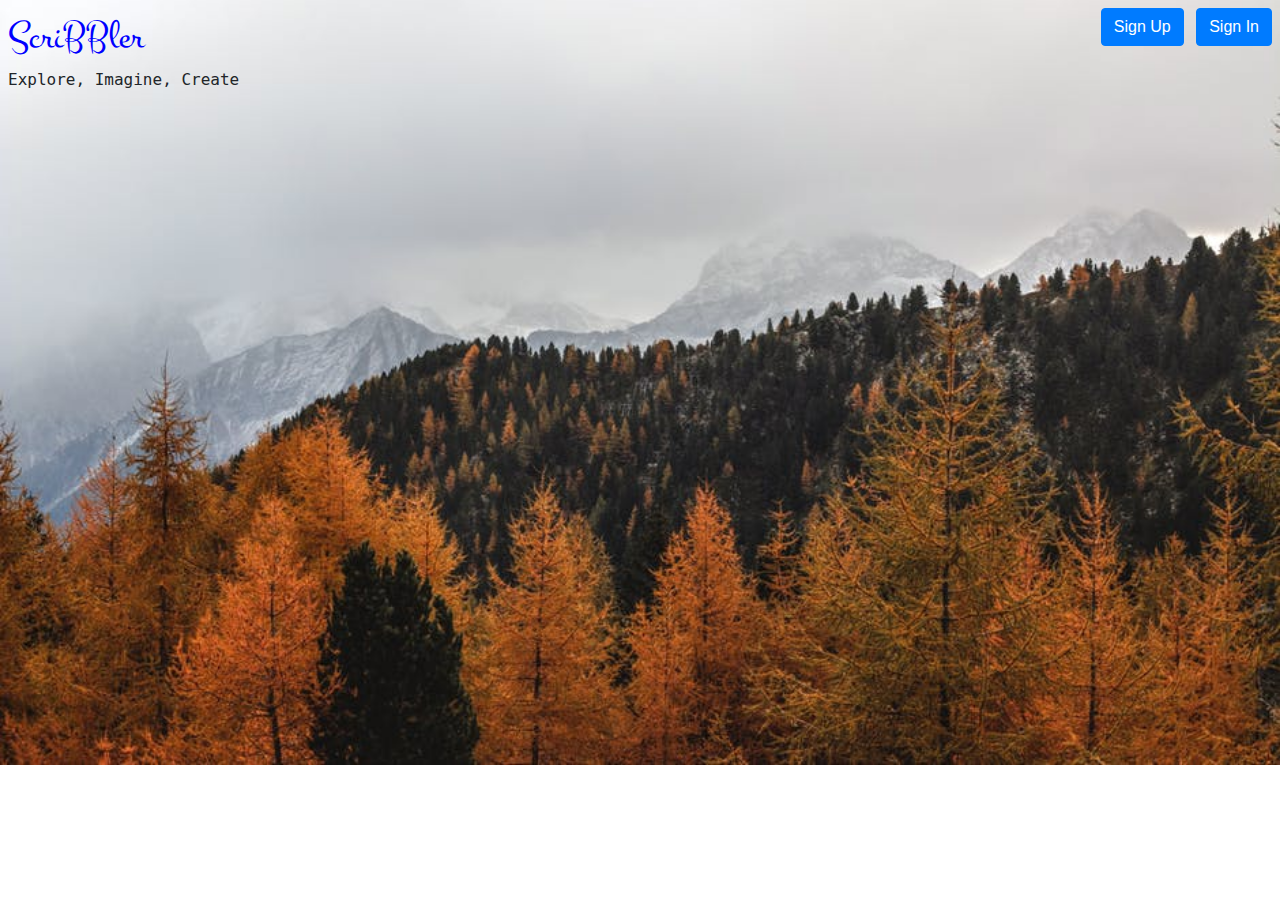
==== index.html @ 93b3365f "Feat and Style: Added SignUp modal - SignUp modal created for SignUp button - Validations implemente" ====
<!DOCTYPE html>
<html>

<head>
    <!-- TODO: Include Font Awesome file here -->
    <link href="https://fonts.googleapis.com/css2?family=Montez&family=Ubuntu+Mono&display=swap" rel="stylesheet">
    <link rel="stylesheet" href="https://maxcdn.bootstrapcdn.com/bootstrap/4.0.0/css/bootstrap.min.css" integrity="sha384-Gn5384xqQ1aoWXA+058RXPxPg6fy4IWvTNh0E263XmFcJlSAwiGgFAW/dAiS6JXm" crossorigin="anonymous">
    <link rel="stylesheet" href="styles/common.css">
</head>

<body>
    <header class="logo-button-header">
        <div class="logo">
            <a class="heading" href="index.html">ScriBBler</a>
            <p class="subheading">Explore, Imagine, Create</p>
        </div>
        <div class="header-buttons">
            <!-- Button trigger modal -->
            <button type="button" class="btn btn-primary" data-toggle="modal" data-target="#SignUpModalCenter">Sign Up</button>
            <button type="button" class="btn btn-primary">Sign In</button>    
        </div>
    </header>

    <!-- SignUp modal -->
    <div class="modal fade" id="SignUpModalCenter" tabindex="-1" role="dialog">
        <div class="modal-dialog modal-dialog-centered">
            <div class="modal-content">
                <div class="modal-header">
                    <h5 class="modal-title" id="GetStartedTitle">Get Started</h5>
                    <button type="button" class="close" data-dismiss="modal">
                        <span aria-hidden="true">&times;</span>
                    </button>
                </div>
                <div class="modal-body">
                    <form class="signup-form">
                        <div class="form-group">
                            <label for="InputName">Name</label>
                            <input id="InputName" class="form-control" type="text" placeholder="Enter your name" required>
                        </div>
                        <div class="form-group">
                            <label for="InputUsername">Username</label>
                            <input id="InputUsername" class="form-control" type="text" placeholder="Enter your username" required>
                        </div>
                        <div class="form-group">
                            <label for="InputPassword">Password</label>
                            <input id="InputPassword" class="form-control" type="password" placeholder="Enter your password" required>
                        </div>
                        <div class="form-group">
                            <label for="InputConfirmPassword">Confirm Password</label>
                            <input id="InputConfirmPassword" class="form-control" type="password" placeholder="Re-enter your password" required>
                        </div>
                        <button type="submit" class="btn btn-success signup-btn">Sign Up</button>
                    </form>
                </div>
            </div>
        </div>
    </div>

    <script src="https://code.jquery.com/jquery-3.2.1.slim.min.js" integrity="sha384-KJ3o2DKtIkvYIK3UENzmM7KCkRr/rE9/Qpg6aAZGJwFDMVNA/GpGFF93hXpG5KkN" crossorigin="anonymous"></script>
    <script src="https://cdnjs.cloudflare.com/ajax/libs/popper.js/1.12.9/umd/popper.min.js" integrity="sha384-ApNbgh9B+Y1QKtv3Rn7W3mgPxhU9K/ScQsAP7hUibX39j7fakFPskvXusvfa0b4Q" crossorigin="anonymous"></script>
    <script src="https://maxcdn.bootstrapcdn.com/bootstrap/4.0.0/js/bootstrap.min.js" integrity="sha384-JZR6Spejh4U02d8jOt6vLEHfe/JQGiRRSQQxSfFWpi1MquVdAyjUar5+76PVCmYl" crossorigin="anonymous"></script>
</body>

</html>
---- styles/common.css ----
html,body {
    margin: 0;
}

body {
    background-image: url('/images/background.jpg');
    background-position: 0 12%;
    background-repeat: no-repeat;
    background-size: cover;
}

/* Header includes logo, subheading, SignUp and SignIn buttons */
.logo-button-header {
    padding: 0.5em;
    display: flex;
    justify-content: space-between;
}

.heading {
    font-family: 'Montez', cursive;
    font-size: 2.5em;
    margin: 0;
    color: blue;
    text-decoration: none;
}

.subheading {
    font-family: 'Ubuntu+Mono', monospace;
    font-size: 1em;
    margin: 0;
    font-weight: lighter;
}

.btn {
    margin-left: 0.5em;
}

.btn:active {
    transform: translateY(2px);
}


/* Sign Up modal */
.modal-dialog-centered {
    width: 30%;
}

.modal-content {
    padding: 1.5em;
}

.modal-header, .modal-body {
    padding: 0;
}

.modal-title {
    margin-bottom: 0.5em;
}

.modal-body {
    margin-bottom: 0.75em;
}

.signup-form {
    margin-top: 1em;;
}

.form-control {
    background-color: rgb(238, 237, 237);
}

.signup-btn {
    margin: 0;
    margin-top: 1em;
    width: 100%;
}
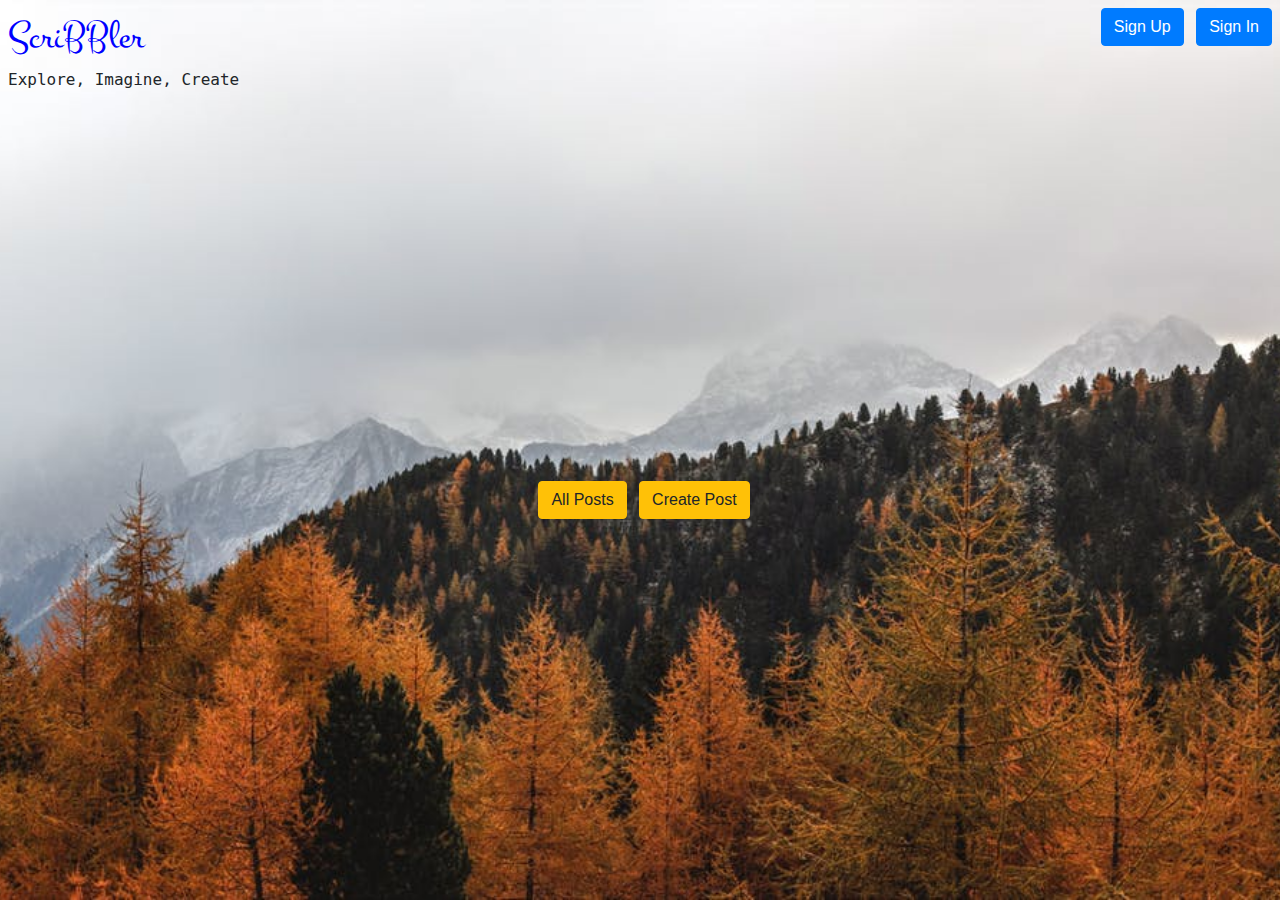
==== commit f0f43ab5: "Feat and Style: Added buttons with index.css to index.html - Styled buttons - Altered the posiiton o" ====
--- a/index.html
+++ b/index.html
@@ -6,56 +6,95 @@
     <link href="https://fonts.googleapis.com/css2?family=Montez&family=Ubuntu+Mono&display=swap" rel="stylesheet">
     <link rel="stylesheet" href="https://maxcdn.bootstrapcdn.com/bootstrap/4.0.0/css/bootstrap.min.css" integrity="sha384-Gn5384xqQ1aoWXA+058RXPxPg6fy4IWvTNh0E263XmFcJlSAwiGgFAW/dAiS6JXm" crossorigin="anonymous">
     <link rel="stylesheet" href="styles/common.css">
+    <link rel="stylesheet" href="styles/index.css">
 </head>
 
 <body>
-    <header class="logo-button-header">
-        <div class="logo">
-            <a class="heading" href="index.html">ScriBBler</a>
-            <p class="subheading">Explore, Imagine, Create</p>
-        </div>
-        <div class="header-buttons">
-            <!-- Button trigger modal -->
-            <button type="button" class="btn btn-primary" data-toggle="modal" data-target="#SignUpModalCenter">Sign Up</button>
-            <button type="button" class="btn btn-primary">Sign In</button>    
-        </div>
-    </header>
-
-    <!-- SignUp modal -->
-    <div class="modal fade" id="SignUpModalCenter" tabindex="-1" role="dialog">
-        <div class="modal-dialog modal-dialog-centered">
-            <div class="modal-content">
-                <div class="modal-header">
-                    <h5 class="modal-title" id="GetStartedTitle">Get Started</h5>
-                    <button type="button" class="close" data-dismiss="modal">
-                        <span aria-hidden="true">&times;</span>
-                    </button>
+    <div class="flex-wrapper">
+        <div class="flex-header">
+            <header class="logo-button-header">
+                <div class="logo">
+                    <a class="heading" href="index.html">ScriBBler</a>
+                    <p class="subheading">Explore, Imagine, Create</p>
                 </div>
-                <div class="modal-body">
-                    <form class="signup-form">
-                        <div class="form-group">
-                            <label for="InputName">Name</label>
-                            <input id="InputName" class="form-control" type="text" placeholder="Enter your name" required>
+                <div class="header-buttons">
+                    <!-- Button trigger modal -->
+                    <button type="button" class="btn btn-primary" data-toggle="modal" data-target="#SignUpModalCenter">Sign Up</button>
+                    <button type="button" class="btn btn-primary" data-toggle="modal" data-target="#SignInModalCenter">Sign In</button>    
+                </div>
+            </header>
+    
+            <!-- SignUp modal -->
+            <div class="modal fade" id="SignUpModalCenter" tabindex="-1" role="dialog">
+                <div class="modal-dialog modal-dialog-centered">
+                    <div class="modal-content">
+                        <div class="modal-header">
+                            <h5 class="modal-title" id="GetStartedTitle">Get Started</h5>
+                            <button type="button" class="close" data-dismiss="modal">
+                                <span aria-hidden="true">&times;</span>
+                            </button>
                         </div>
-                        <div class="form-group">
-                            <label for="InputUsername">Username</label>
-                            <input id="InputUsername" class="form-control" type="text" placeholder="Enter your username" required>
+                        <div class="modal-body">
+                            <form class="signup-form">
+                                <div class="form-group">
+                                    <label for="InputName">Name</label>
+                                    <input id="InputName" class="form-control" type="text" placeholder="Enter your name" required>
+                                </div>
+                                <div class="form-group">
+                                    <label for="InputUsername">Username</label>
+                                    <input id="InputUsername" class="form-control" type="text" placeholder="Enter your username" required>
+                                </div>
+                                <div class="form-group">
+                                    <label for="InputPassword">Password</label>
+                                    <input id="InputPassword" class="form-control" type="password" placeholder="Enter your password" required>
+                                </div>
+                                <div class="form-group">
+                                    <label for="InputConfirmPassword">Confirm Password</label>
+                                    <input id="InputConfirmPassword" class="form-control" type="password" placeholder="Re-enter your password" required>
+                                </div>
+                                <button type="submit" class="btn btn-success signup-btn"><strong>Sign Up</strong></button>
+                            </form>
                         </div>
-                        <div class="form-group">
-                            <label for="InputPassword">Password</label>
-                            <input id="InputPassword" class="form-control" type="password" placeholder="Enter your password" required>
+                    </div>
+                </div>
+            </div>
+    
+            <!-- SignIn modal -->
+            <div class="modal fade" id="SignInModalCenter" tabindex="-1" role="dialog">
+                <div class="modal-dialog modal-dialog-centered">
+                    <div class="modal-content">
+                        <div class="modal-header">
+                            <h5 class="modal-title" id="GetStartedTitle">Welcome Back!</h5>
+                            <button type="button" class="close" data-dismiss="modal">
+                                <span aria-hidden="true">&times;</span>
+                            </button>
                         </div>
-                        <div class="form-group">
-                            <label for="InputConfirmPassword">Confirm Password</label>
-                            <input id="InputConfirmPassword" class="form-control" type="password" placeholder="Re-enter your password" required>
+                        <div class="modal-body">
+                            <form class="signin-form">
+                                <div class="form-group">
+                                    <label for="InputUsername">Username</label>
+                                    <input id="InputUsername" class="form-control" type="text" placeholder="Enter your username" required>
+                                </div>
+                                <div class="form-group">
+                                    <label for="InputPassword">Password</label>
+                                    <input id="InputPassword" class="form-control" type="password" placeholder="Enter your password" required>
+                                </div>
+                                <button type="submit" class="btn btn-success signup-btn"><strong>Sign In</strong></button>
+                            </form>
+                            <div class="footer">
+                                <strong><span>Not a member?</span><a class="footer-signup" href="#" data-toggle="modal" data-target="#SignUpModalCenter" data-dismiss="modal"> Sign Up</a></strong>
+                            </div>
                         </div>
-                        <button type="submit" class="btn btn-success signup-btn">Sign Up</button>
-                    </form>
+                    </div>
                 </div>
             </div>
         </div>
+    
+        <div class="flex-buttons">
+            <a class="btn btn-warning" href="bloglist.html" role="button">All Posts</a>
+            <button type="button" class="btn btn-warning">Create Post</button>
+        </div>
     </div>
-
     <script src="https://code.jquery.com/jquery-3.2.1.slim.min.js" integrity="sha384-KJ3o2DKtIkvYIK3UENzmM7KCkRr/rE9/Qpg6aAZGJwFDMVNA/GpGFF93hXpG5KkN" crossorigin="anonymous"></script>
     <script src="https://cdnjs.cloudflare.com/ajax/libs/popper.js/1.12.9/umd/popper.min.js" integrity="sha384-ApNbgh9B+Y1QKtv3Rn7W3mgPxhU9K/ScQsAP7hUibX39j7fakFPskvXusvfa0b4Q" crossorigin="anonymous"></script>
     <script src="https://maxcdn.bootstrapcdn.com/bootstrap/4.0.0/js/bootstrap.min.js" integrity="sha384-JZR6Spejh4U02d8jOt6vLEHfe/JQGiRRSQQxSfFWpi1MquVdAyjUar5+76PVCmYl" crossorigin="anonymous"></script>
--- a/styles/common.css
+++ b/styles/common.css
@@ -1,10 +1,11 @@
 html,body {
+    height: 100%;
     margin: 0;
 }
 
 body {
     background-image: url('/images/background.jpg');
-    background-position: 0 12%;
+    background-position: center;
     background-repeat: no-repeat;
     background-size: cover;
 }
@@ -58,19 +59,28 @@
 }
 
 .modal-body {
-    margin-bottom: 0.75em;
+    margin-bottom: 0;
 }
 
-.signup-form {
+.signup-form, .signin-form {
     margin-top: 1em;;
 }
 
 .form-control {
     background-color: rgb(238, 237, 237);
+    opacity: 0.75;
 }
 
 .signup-btn {
-    margin: 0;
-    margin-top: 1em;
+    margin: 1em 0 0.5em 0;
     width: 100%;
+}
+
+.footer {
+    margin-top: 0.5em;
+    text-align: center;
+}
+
+a:hover {
+    text-decoration: none;
 }--- a/styles/index.css
+++ b/styles/index.css
@@ -0,0 +1,9 @@
+.flex-wrapper {
+    height: 100%;
+    display: flex;
+    flex-direction: column;
+}
+
+.flex-buttons {
+    margin: auto;
+}